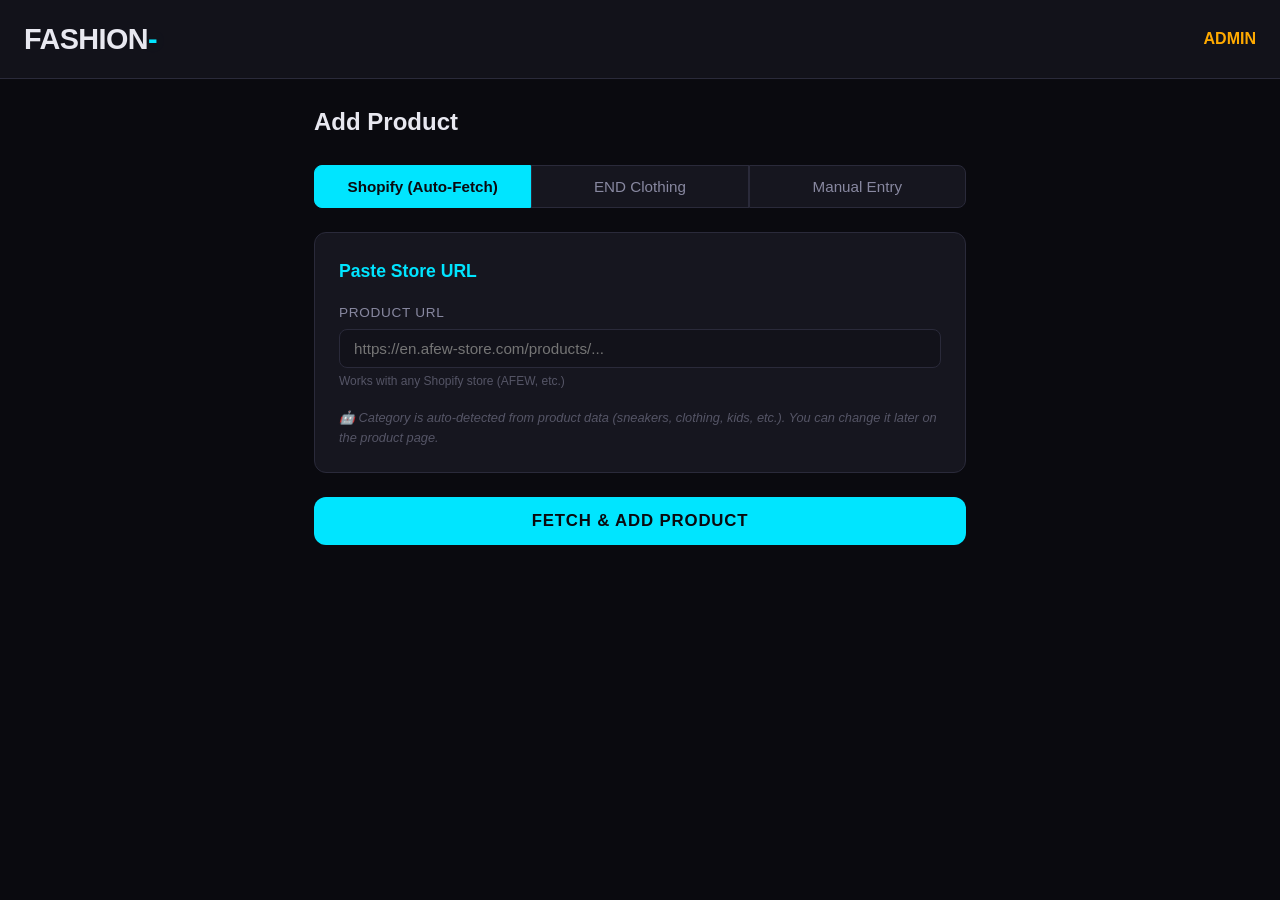
==== frontend/admin.html @ 20d70528 "refactor: replace browser_cookie3 with Scrapling StealthyFetcher for END scraper - Rewrites _end_wor" ====
<!DOCTYPE html>
<html lang="en">
<head>
    <meta charset="UTF-8">
    <meta name="viewport" content="width=device-width, initial-scale=1.0">
    <title>FASHION- | Admin</title>
    <link rel="stylesheet" href="css/style.css">
    <style>
        .admin-container { max-width: 700px; margin: 0 auto; }
        .form-section { background: var(--bg-card); border: 1px solid var(--border); border-radius: var(--radius); padding: 24px; margin-bottom: 24px; }
        .form-section h2 { font-size: 1.1rem; margin-bottom: 16px; color: var(--accent); }
        .form-group { margin-bottom: 16px; }
        .form-group label { display: block; font-size: 0.85rem; color: var(--text-secondary); margin-bottom: 6px; text-transform: uppercase; letter-spacing: 0.05em; }
        .form-input { width: 100%; background: var(--bg-secondary); border: 1px solid var(--border); color: var(--text-primary); padding: 10px 14px; border-radius: var(--radius-sm); font-size: 0.95rem; font-family: var(--font-main); box-sizing: border-box; }
        .form-input:focus { border-color: var(--accent); outline: none; }
        textarea.form-input { min-height: 100px; resize: vertical; }
        .form-hint { font-size: 0.75rem; color: var(--text-muted); margin-top: 4px; }
        .tab-row { display: flex; gap: 0; margin-bottom: 24px; }
        .tab-btn { flex: 1; padding: 12px; background: var(--bg-card); border: 1px solid var(--border); color: var(--text-secondary); font-family: var(--font-main); font-size: 0.95rem; cursor: pointer; transition: all 0.2s; }
        .tab-btn:first-child { border-radius: var(--radius-sm) 0 0 var(--radius-sm); }
        .tab-btn:last-child { border-radius: 0 var(--radius-sm) var(--radius-sm) 0; }
        .tab-btn.active { background: var(--accent); color: var(--bg-primary); font-weight: 700; border-color: var(--accent); }
        .submit-btn { width: 100%; padding: 14px; background: var(--accent); color: var(--bg-primary); border: none; border-radius: var(--radius); font-size: 1.05rem; font-weight: 700; font-family: var(--font-main); cursor: pointer; text-transform: uppercase; letter-spacing: 0.05em; transition: all 0.2s; }
        .submit-btn:hover { background: #33ebff; box-shadow: 0 0 24px var(--accent-glow); }
        .submit-btn:disabled { opacity: 0.5; cursor: not-allowed; }
        .result { margin-top: 16px; padding: 16px; border-radius: var(--radius-sm); font-family: var(--font-mono); font-size: 0.85rem; }
        .result-success { background: rgba(0,255,136,0.1); border: 1px solid var(--success); color: var(--success); }
        .result-error { background: var(--sale-glow); border: 1px solid var(--sale); color: var(--sale); }
        .hidden { display: none; }
        .auto-detect-note { font-size: 0.8rem; color: var(--text-muted); margin-top: 8px; font-style: italic; }
        .setup-box { background: rgba(0,255,136,0.05); border: 1px solid rgba(0,255,136,0.2); border-radius: var(--radius-sm); padding: 16px; margin-bottom: 16px; }
        .setup-box h3 { font-size: 0.95rem; color: var(--success); margin-bottom: 10px; }
        .setup-box code { background: var(--bg-secondary); padding: 2px 6px; border-radius: 4px; font-size: 0.85rem; color: var(--accent); }
        .setup-box ol { padding-left: 20px; margin: 0; }
        .setup-box li { font-size: 0.85rem; color: var(--text-secondary); margin-bottom: 6px; line-height: 1.5; }
        .loading-spinner { display: inline-block; width: 16px; height: 16px; border: 2px solid var(--bg-primary); border-top-color: transparent; border-radius: 50%; animation: spin 0.8s linear infinite; margin-right: 8px; vertical-align: middle; }
        @keyframes spin { to { transform: rotate(360deg); } }
    </style>
</head>
<body>
    <header class="header">
        <div class="header-inner">
            <a href="/" class="logo">FASHION<span class="logo-accent">-</span></a>
            <span style="color: var(--warning); font-weight: 600;">ADMIN</span>
        </div>
    </header>

    <main class="container admin-container">
        <h1 style="font-size: 1.5rem; margin-bottom: 24px;">Add Product</h1>

        <div class="tab-row">
            <button class="tab-btn active" data-tab="shopify">Shopify (Auto-Fetch)</button>
            <button class="tab-btn" data-tab="end">END Clothing</button>
            <button class="tab-btn" data-tab="manual">Manual Entry</button>
        </div>

        <!-- Shopify Tab -->
        <form id="shopify-form">
            <div class="form-section">
                <h2>Paste Store URL</h2>
                <div class="form-group">
                    <label>Product URL</label>
                    <input type="url" class="form-input" id="shopify-url" placeholder="https://en.afew-store.com/products/..." required>
                    <div class="form-hint">Works with any Shopify store (AFEW, etc.)</div>
                </div>
                <p class="auto-detect-note">🤖 Category is auto-detected from product data (sneakers, clothing, kids, etc.). You can change it later on the product page.</p>
            </div>
            <button type="submit" class="submit-btn">Fetch & Add Product</button>
        </form>

        <!-- END Clothing Tab -->
        <form id="end-form" class="hidden">
            <div class="setup-box">
                <h3>⚙️ One-Time Setup</h3>
                <ol>
                    <li>Install Scrapling: <code>pip install "scrapling[fetchers]"</code></li>
                    <li>Install stealth browser: <code>scrapling install</code></li>
                    <li>That's it — no cookies, no Chrome, just paste & fetch!</li>
                </ol>
            </div>
            <div class="form-section">
                <h2>Paste END Clothing URL</h2>
                <div class="form-group">
                    <label>Product URL</label>
                    <input type="url" class="form-input" id="end-url" placeholder="https://www.endclothing.com/eu/product/..." required>
                    <div class="form-hint">Paste any END Clothing product page URL</div>
                </div>
                <p class="auto-detect-note">🤖 Category is auto-detected. You can change it later on the product page.</p>
                <p class="auto-detect-note">🔒 Uses a stealth browser (Camoufox) to bypass Akamai — no manual steps needed.</p>
            </div>
            <button type="submit" class="submit-btn" id="end-submit-btn">Fetch & Add Product</button>
        </form>

        <!-- Manual Tab -->
        <form id="manual-form" class="hidden">
            <div class="form-section">
                <h2>Product Info</h2>
                <div class="form-group">
                    <label>Name *</label>
                    <input type="text" class="form-input" id="manual-name" placeholder="Nike Air Max 1 SC" required>
                </div>
                <div class="form-group">
                    <label>Brand *</label>
                    <input type="text" class="form-input" id="manual-brand" placeholder="Nike">
                </div>
                <div class="form-group">
                    <label>Category</label>
                    <select class="form-input" id="manual-category">
                        <option value="sneakers">👟 Sneakers</option>
                        <option value="clothing">👕 Clothing</option>
                        <option value="accessories">🎩 Accessories</option>
                        <option value="kids">🧡 Kids</option>
                        <option value="toddler">👶 Toddler</option>
                    </select>
                </div>
                <div class="form-group">
                    <label>Colorway</label>
                    <input type="text" class="form-input" id="manual-colorway" placeholder="Photon Dust / White">
                </div>
                <div class="form-group">
                    <label>SKU</label>
                    <input type="text" class="form-input" id="manual-sku" placeholder="FB9660-002">
                </div>
            </div>

            <div class="form-section">
                <h2>Pricing</h2>
                <div style="display:grid;grid-template-columns:1fr 1fr;gap:12px">
                    <div class="form-group">
                        <label>Original Price (€)</label>
                        <input type="number" step="0.01" class="form-input" id="manual-original-price" placeholder="149.99">
                    </div>
                    <div class="form-group">
                        <label>Sale Price (€) *</label>
                        <input type="number" step="0.01" class="form-input" id="manual-sale-price" placeholder="104.99" required>
                    </div>
                </div>
            </div>

            <div class="form-section">
                <h2>Links & Media</h2>
                <div class="form-group">
                    <label>Product URL *</label>
                    <input type="url" class="form-input" id="manual-url" placeholder="https://www.endclothing.com/eu/..." required>
                </div>
                <div class="form-group">
                    <label>Image URLs (one per line)</label>
                    <textarea class="form-input" id="manual-images" placeholder="https://...jpg&#10;https://...jpg"></textarea>
                </div>
            </div>

            <div class="form-section">
                <h2>Sizes & Details</h2>
                <div class="form-group">
                    <label>Available Sizes (comma-separated)</label>
                    <input type="text" class="form-input" id="manual-sizes" placeholder="EU 39, EU 40, EU 41, EU 42, EU 43, EU 44">
                </div>
                <div class="form-group">
                    <label>Description</label>
                    <textarea class="form-input" id="manual-description" placeholder="Product description..."></textarea>
                </div>
                <div class="form-group">
                    <label>Store</label>
                    <select class="form-input" id="manual-store">
                        <option value="2">END Clothing (€11.99 shipping)</option>
                        <option value="1">AFEW Store (€7.99 shipping)</option>
                    </select>
                </div>
            </div>
            <button type="submit" class="submit-btn">Add Product</button>
        </form>

        <div id="result" class="hidden"></div>
    </main>

    <script>
        const API_BASE = '';
        const resultDiv = document.getElementById('result');

        // Tab switching
        const allForms = ['shopify-form', 'end-form', 'manual-form'];
        document.querySelectorAll('.tab-btn').forEach(btn => {
            btn.addEventListener('click', () => {
                document.querySelectorAll('.tab-btn').forEach(b => b.classList.remove('active'));
                btn.classList.add('active');
                const tab = btn.dataset.tab;
                allForms.forEach(id => {
                    const form = document.getElementById(id);
                    form.classList.toggle('hidden', !id.startsWith(tab));
                });
                resultDiv.classList.add('hidden');
            });
        });

        // Shopify form
        document.getElementById('shopify-form').addEventListener('submit', async (e) => {
            e.preventDefault();
            const body = {
                product_url: document.getElementById('shopify-url').value,
            };
            await submitProduct('/api/products/shopify', body, e.target.querySelector('.submit-btn'));
        });

        // END Clothing form
        document.getElementById('end-form').addEventListener('submit', async (e) => {
            e.preventDefault();
            const body = {
                product_url: document.getElementById('end-url').value,
            };
            await submitProduct('/api/products/end', body, document.getElementById('end-submit-btn'));
        });

        // Manual form
        document.getElementById('manual-form').addEventListener('submit', async (e) => {
            e.preventDefault();
            const images = document.getElementById('manual-images').value
                .split('\n').map(s => s.trim()).filter(Boolean);
            const sizes = document.getElementById('manual-sizes').value
                .split(',').map(s => s.trim()).filter(Boolean);

            const body = {
                name: document.getElementById('manual-name').value,
                brand: document.getElementById('manual-brand').value,
                category: document.getElementById('manual-category').value,
                colorway: document.getElementById('manual-colorway').value || null,
                sku: document.getElementById('manual-sku').value || null,
                original_price: parseFloat(document.getElementById('manual-original-price').value) || null,
                sale_price: parseFloat(document.getElementById('manual-sale-price').value),
                product_url: document.getElementById('manual-url').value,
                images: images,
                sizes: sizes,
                description: document.getElementById('manual-description').value || '',
                store_id: parseInt(document.getElementById('manual-store').value),
            };
            await submitProduct('/api/products/manual', body, e.target.querySelector('.submit-btn'));
        });

        async function submitProduct(endpoint, body, submitBtn) {
            resultDiv.classList.add('hidden');

            // Show loading state
            const originalText = submitBtn.textContent;
            submitBtn.disabled = true;
            submitBtn.innerHTML = '<span class="loading-spinner"></span>Fetching... (stealth browser loading, may take 15-30s)';

            try {
                const res = await fetch(`${API_BASE}${endpoint}`, {
                    method: 'POST',
                    headers: { 'Content-Type': 'application/json' },
                    body: JSON.stringify(body),
                });
                const data = await res.json();
                if (res.ok) {
                    const catEmoji = { sneakers: '\uD83D\uDC5F', clothing: '\uD83D\uDC55', accessories: '\uD83C\uDFA9', kids: '\uD83E\uDDE1', toddler: '\uD83D\uDC76' };
                    const cat = data.category || 'unknown';
                    const emoji = catEmoji[cat] || '\u2753';
                    resultDiv.className = 'result result-success';
                    resultDiv.innerHTML = `\u2705 Product added! <strong>${data.name || data.slug}</strong> (ID: ${data.id})<br>Category: ${emoji} ${cat}`;
                } else {
                    resultDiv.className = 'result result-error';
                    resultDiv.textContent = `\u274C Error: ${data.detail || JSON.stringify(data)}`;
                }
            } catch (e) {
                resultDiv.className = 'result result-error';
                resultDiv.textContent = `\u274C Network error: ${e.message}`;
            }
            resultDiv.classList.remove('hidden');

            // Restore button
            submitBtn.disabled = false;
            submitBtn.textContent = originalText;
        }
    </script>
</body>
</html>
---- frontend/css/style.css ----
/* ===== FASHION- Dark Futuristic Theme ===== */

:root {
    --bg-primary: #0a0a0f;
    --bg-secondary: #12121a;
    --bg-card: #16161f;
    --bg-card-hover: #1c1c28;
    --border: #2a2a3a;
    --text-primary: #e8e8f0;
    --text-secondary: #8888a0;
    --text-muted: #555566;
    --accent: #00e5ff;
    --accent-glow: rgba(0, 229, 255, 0.15);
    --sale: #ff3366;
    --sale-glow: rgba(255, 51, 102, 0.15);
    --success: #00ff88;
    --warning: #ffaa00;
    --font-main: 'Inter', -apple-system, BlinkMacSystemFont, 'Segoe UI', sans-serif;
    --font-mono: 'JetBrains Mono', 'Fira Code', monospace;
    --radius: 12px;
    --radius-sm: 8px;
}

* { margin: 0; padding: 0; box-sizing: border-box; }

body {
    background: var(--bg-primary);
    color: var(--text-primary);
    font-family: var(--font-main);
    line-height: 1.6;
    min-height: 100vh;
}

/* ===== Header ===== */

.header {
    border-bottom: 1px solid var(--border);
    background: var(--bg-secondary);
    position: sticky;
    top: 0;
    z-index: 100;
    backdrop-filter: blur(12px);
}

.header-inner {
    max-width: 1400px;
    margin: 0 auto;
    padding: 16px 24px;
    display: flex;
    align-items: center;
    justify-content: space-between;
}

.logo {
    font-size: 1.8rem;
    font-weight: 800;
    text-decoration: none;
    color: var(--text-primary);
    letter-spacing: -0.02em;
}

.logo-accent {
    color: var(--accent);
    text-shadow: 0 0 20px var(--accent-glow);
}

.tagline {
    color: var(--text-secondary);
    font-size: 0.85rem;
    letter-spacing: 0.05em;
}

.back-link {
    color: var(--text-secondary);
    text-decoration: none;
    font-size: 0.9rem;
    transition: color 0.2s;
}

.back-link:hover { color: var(--accent); }

/* ===== Container ===== */

.container {
    max-width: 1400px;
    margin: 0 auto;
    padding: 24px;
}

/* ===== Filters ===== */

.filters {
    margin-bottom: 32px;
}

.filter-row {
    display: flex;
    gap: 12px;
    flex-wrap: wrap;
}

.filter-select {
    background: var(--bg-card);
    border: 1px solid var(--border);
    color: var(--text-primary);
    padding: 10px 16px;
    border-radius: var(--radius-sm);
    font-size: 0.9rem;
    font-family: var(--font-main);
    cursor: pointer;
    min-width: 160px;
    transition: border-color 0.2s;
    appearance: auto;
}

.filter-select:hover,
.filter-select:focus {
    border-color: var(--accent);
    outline: none;
}

/* ===== Product Grid ===== */

.product-grid {
    display: grid;
    grid-template-columns: repeat(auto-fill, minmax(280px, 1fr));
    gap: 20px;
}

.product-card {
    background: var(--bg-card);
    border: 1px solid var(--border);
    border-radius: var(--radius);
    overflow: hidden;
    cursor: pointer;
    transition: all 0.25s ease;
    position: relative;
}

.product-card:hover {
    transform: translateY(-4px);
    border-color: var(--accent);
    box-shadow: 0 8px 32px rgba(0, 229, 255, 0.08);
    background: var(--bg-card-hover);
}

.product-card.sold-out {
    opacity: 0.5;
    pointer-events: none;
}

.card-image-wrap {
    position: relative;
    aspect-ratio: 1;
    background: var(--bg-secondary);
    overflow: hidden;
}

.card-image-wrap img {
    width: 100%;
    height: 100%;
    object-fit: contain;
    transition: transform 0.3s;
    image-rendering: -webkit-optimize-contrast;
}

.product-card:hover .card-image-wrap img {
    transform: scale(1.05);
}

.card-badges {
    position: absolute;
    top: 12px;
    left: 12px;
    display: flex;
    flex-direction: column;
    gap: 6px;
}

.badge {
    padding: 4px 10px;
    border-radius: 6px;
    font-size: 0.75rem;
    font-weight: 700;
    letter-spacing: 0.03em;
    text-transform: uppercase;
}

.badge-discount {
    background: var(--sale);
    color: white;
    text-shadow: 0 0 8px var(--sale-glow);
}

.badge-featured {
    background: var(--accent);
    color: var(--bg-primary);
}

.badge-low-stock {
    background: var(--warning);
    color: var(--bg-primary);
}

.badge-sold-out {
    background: var(--text-muted);
    color: var(--bg-primary);
}

.card-info {
    padding: 16px;
}

.card-brand {
    color: var(--accent);
    font-size: 0.75rem;
    font-weight: 600;
    text-transform: uppercase;
    letter-spacing: 0.08em;
    margin-bottom: 4px;
}

.card-name {
    font-size: 1rem;
    font-weight: 600;
    margin-bottom: 4px;
    line-height: 1.3;
    white-space: nowrap;
    overflow: hidden;
    text-overflow: ellipsis;
}

.card-colorway {
    color: var(--text-secondary);
    font-size: 0.8rem;
    margin-bottom: 12px;
}

/* ===== Size Pills on Cards ===== */

.card-sizes {
    display: flex;
    flex-wrap: wrap;
    gap: 4px;
    margin-bottom: 10px;
}

.size-pill {
    background: var(--bg-secondary);
    border: 1px solid var(--border);
    padding: 2px 7px;
    border-radius: 4px;
    font-size: 0.68rem;
    font-family: var(--font-mono);
    color: var(--text-secondary);
    line-height: 1.4;
}

.size-pill-more {
    background: var(--accent-glow);
    border-color: var(--accent);
    color: var(--accent);
    font-weight: 600;
}

/* ===== Card Prices & Store ===== */

.card-prices {
    display: flex;
    align-items: baseline;
    gap: 10px;
    margin-bottom: 8px;
}

.price-sale {
    font-size: 1.25rem;
    font-weight: 800;
    color: var(--text-primary);
}

.price-original {
    font-size: 0.9rem;
    color: var(--text-muted);
    text-decoration: line-through;
}

.card-store {
    display: flex;
    justify-content: space-between;
    align-items: center;
    padding-top: 10px;
    border-top: 1px solid var(--border);
    font-size: 0.8rem;
    color: var(--text-secondary);
}

.store-shipping {
    color: var(--text-muted);
    font-family: var(--font-mono);
    font-size: 0.75rem;
}

/* ===== Product Detail ===== */

.product-detail {
    display: grid;
    grid-template-columns: 1fr 1fr;
    gap: 48px;
    padding: 24px 0;
}

.detail-gallery {
    display: flex;
    flex-direction: column;
    gap: 12px;
}

.gallery-main {
    aspect-ratio: 1;
    background: var(--bg-secondary);
    border-radius: var(--radius);
    overflow: hidden;
    border: 1px solid var(--border);
}

.gallery-main img {
    width: 100%;
    height: 100%;
    object-fit: contain;
    image-rendering: -webkit-optimize-contrast;
}

.gallery-thumbs {
    display: flex;
    gap: 8px;
}

.gallery-thumb {
    width: 80px;
    height: 80px;
    border-radius: var(--radius-sm);
    overflow: hidden;
    border: 2px solid var(--border);
    cursor: pointer;
    transition: border-color 0.2s;
}

.gallery-thumb:hover,
.gallery-thumb.active {
    border-color: var(--accent);
}

.gallery-thumb img {
    width: 100%;
    height: 100%;
    object-fit: cover;
}

.detail-info {
    display: flex;
    flex-direction: column;
    gap: 20px;
}

.detail-brand {
    color: var(--accent);
    font-size: 0.85rem;
    font-weight: 600;
    text-transform: uppercase;
    letter-spacing: 0.1em;
}

.detail-name {
    font-size: 2rem;
    font-weight: 800;
    line-height: 1.2;
    letter-spacing: -0.02em;
}

.detail-colorway {
    color: var(--text-secondary);
    font-size: 0.95rem;
}

.detail-price-block {
    background: var(--bg-card);
    border: 1px solid var(--border);
    border-radius: var(--radius);
    padding: 20px;
}

.detail-prices {
    display: flex;
    align-items: baseline;
    gap: 16px;
    margin-bottom: 8px;
}

.detail-price-sale {
    font-size: 2rem;
    font-weight: 800;
}

.detail-price-original {
    font-size: 1.1rem;
    color: var(--text-muted);
    text-decoration: line-through;
}

.detail-discount-badge {
    display: inline-block;
    background: var(--sale);
    color: white;
    padding: 4px 12px;
    border-radius: 6px;
    font-size: 0.85rem;
    font-weight: 700;
    margin-left: 12px;
}

.detail-savings {
    color: var(--success);
    font-size: 0.9rem;
    font-weight: 600;
}

.detail-shipping {
    color: var(--text-secondary);
    font-size: 0.85rem;
    margin-top: 8px;
    padding-top: 12px;
    border-top: 1px solid var(--border);
}

.detail-total {
    font-family: var(--font-mono);
    color: var(--text-primary);
    font-weight: 600;
}

/* Size Selector */

.size-selector h3 {
    font-size: 0.9rem;
    color: var(--text-secondary);
    margin-bottom: 12px;
    text-transform: uppercase;
    letter-spacing: 0.05em;
}

.size-grid {
    display: flex;
    flex-wrap: wrap;
    gap: 8px;
}

.size-btn {
    background: var(--bg-card);
    border: 1px solid var(--border);
    color: var(--text-primary);
    padding: 10px 16px;
    border-radius: var(--radius-sm);
    font-size: 0.9rem;
    font-family: var(--font-mono);
    cursor: pointer;
    transition: all 0.2s;
    min-width: 56px;
    text-align: center;
}

.size-btn:hover {
    border-color: var(--accent);
    background: var(--accent-glow);
}

.size-btn.selected {
    border-color: var(--accent);
    background: var(--accent-glow);
    color: var(--accent);
    font-weight: 600;
}

.size-btn.out-of-stock {
    opacity: 0.3;
    cursor: not-allowed;
    text-decoration: line-through;
}

/* Buy Button */

.buy-btn {
    display: block;
    width: 100%;
    padding: 16px;
    background: var(--accent);
    color: var(--bg-primary);
    border: none;
    border-radius: var(--radius);
    font-size: 1.1rem;
    font-weight: 800;
    font-family: var(--font-main);
    cursor: pointer;
    text-transform: uppercase;
    letter-spacing: 0.05em;
    transition: all 0.2s;
    text-decoration: none;
    text-align: center;
}

.buy-btn:hover {
    background: #33ebff;
    box-shadow: 0 0 24px var(--accent-glow);
    transform: translateY(-2px);
}

.buy-btn-subtext {
    text-align: center;
    color: var(--text-muted);
    font-size: 0.8rem;
    margin-top: 8px;
}

/* Description */

.detail-description {
    color: var(--text-secondary);
    font-size: 0.95rem;
    line-height: 1.7;
    padding-top: 20px;
    border-top: 1px solid var(--border);
}

.detail-description h3 {
    color: var(--text-primary);
    font-size: 0.9rem;
    text-transform: uppercase;
    letter-spacing: 0.05em;
    margin-bottom: 12px;
}

/* ===== Loading State ===== */

.loading {
    text-align: center;
    padding: 80px 20px;
    color: var(--text-muted);
    font-size: 1rem;
}

.empty-state {
    text-align: center;
    padding: 80px 20px;
    color: var(--text-muted);
}

.empty-state h2 {
    font-size: 1.5rem;
    color: var(--text-secondary);
    margin-bottom: 8px;
}

/* ===== Footer ===== */

.footer {
    border-top: 1px solid var(--border);
    padding: 24px;
    text-align: center;
    color: var(--text-muted);
    font-size: 0.8rem;
    margin-top: 60px;
}

/* ===== Responsive ===== */

@media (max-width: 768px) {
    .product-grid {
        grid-template-columns: repeat(auto-fill, minmax(160px, 1fr));
        gap: 12px;
    }

    .product-detail {
        grid-template-columns: 1fr;
        gap: 24px;
    }

    .filter-row {
        flex-direction: column;
    }

    .filter-select { width: 100%; }

    .detail-name { font-size: 1.4rem; }
    .detail-price-sale { font-size: 1.5rem; }

    .header-inner {
        flex-direction: column;
        gap: 4px;
        text-align: center;
    }

    .size-pill {
        font-size: 0.6rem;
        padding: 1px 5px;
    }
}
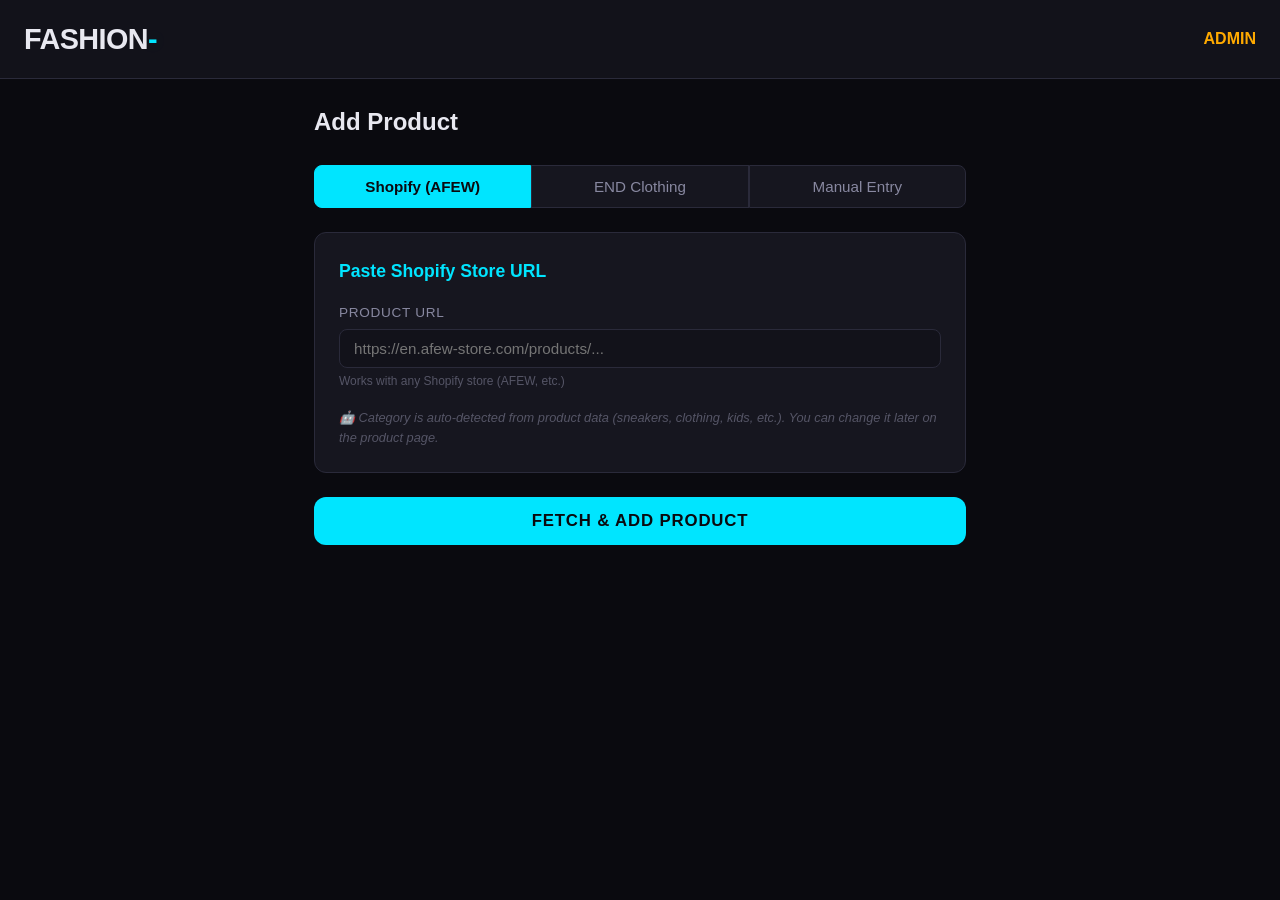
==== commit 927e116e: "feat: wire up END Clothing scraper to API + admin UI Add /api/products/end endpoint that uses the ex" ====
--- a/frontend/admin.html
+++ b/frontend/admin.html
@@ -22,19 +22,12 @@
         .tab-btn.active { background: var(--accent); color: var(--bg-primary); font-weight: 700; border-color: var(--accent); }
         .submit-btn { width: 100%; padding: 14px; background: var(--accent); color: var(--bg-primary); border: none; border-radius: var(--radius); font-size: 1.05rem; font-weight: 700; font-family: var(--font-main); cursor: pointer; text-transform: uppercase; letter-spacing: 0.05em; transition: all 0.2s; }
         .submit-btn:hover { background: #33ebff; box-shadow: 0 0 24px var(--accent-glow); }
-        .submit-btn:disabled { opacity: 0.5; cursor: not-allowed; }
         .result { margin-top: 16px; padding: 16px; border-radius: var(--radius-sm); font-family: var(--font-mono); font-size: 0.85rem; }
         .result-success { background: rgba(0,255,136,0.1); border: 1px solid var(--success); color: var(--success); }
         .result-error { background: var(--sale-glow); border: 1px solid var(--sale); color: var(--sale); }
         .hidden { display: none; }
         .auto-detect-note { font-size: 0.8rem; color: var(--text-muted); margin-top: 8px; font-style: italic; }
-        .setup-box { background: rgba(0,255,136,0.05); border: 1px solid rgba(0,255,136,0.2); border-radius: var(--radius-sm); padding: 16px; margin-bottom: 16px; }
-        .setup-box h3 { font-size: 0.95rem; color: var(--success); margin-bottom: 10px; }
-        .setup-box code { background: var(--bg-secondary); padding: 2px 6px; border-radius: 4px; font-size: 0.85rem; color: var(--accent); }
-        .setup-box ol { padding-left: 20px; margin: 0; }
-        .setup-box li { font-size: 0.85rem; color: var(--text-secondary); margin-bottom: 6px; line-height: 1.5; }
-        .loading-spinner { display: inline-block; width: 16px; height: 16px; border: 2px solid var(--bg-primary); border-top-color: transparent; border-radius: 50%; animation: spin 0.8s linear infinite; margin-right: 8px; vertical-align: middle; }
-        @keyframes spin { to { transform: rotate(360deg); } }
+        .cookie-warning { font-size: 0.8rem; color: var(--warning); margin-top: 8px; padding: 8px 12px; background: rgba(255,200,0,0.08); border: 1px solid rgba(255,200,0,0.2); border-radius: var(--radius-sm); }
     </style>
 </head>
 <body>
@@ -49,7 +42,7 @@
         <h1 style="font-size: 1.5rem; margin-bottom: 24px;">Add Product</h1>
 
         <div class="tab-row">
-            <button class="tab-btn active" data-tab="shopify">Shopify (Auto-Fetch)</button>
+            <button class="tab-btn active" data-tab="shopify">Shopify (AFEW)</button>
             <button class="tab-btn" data-tab="end">END Clothing</button>
             <button class="tab-btn" data-tab="manual">Manual Entry</button>
         </div>
@@ -57,7 +50,7 @@
         <!-- Shopify Tab -->
         <form id="shopify-form">
             <div class="form-section">
-                <h2>Paste Store URL</h2>
+                <h2>Paste Shopify Store URL</h2>
                 <div class="form-group">
                     <label>Product URL</label>
                     <input type="url" class="form-input" id="shopify-url" placeholder="https://en.afew-store.com/products/..." required>
@@ -70,25 +63,17 @@
 
         <!-- END Clothing Tab -->
         <form id="end-form" class="hidden">
-            <div class="setup-box">
-                <h3>⚙️ One-Time Setup</h3>
-                <ol>
-                    <li>Install Scrapling: <code>pip install "scrapling[fetchers]"</code></li>
-                    <li>Install stealth browser: <code>scrapling install</code></li>
-                    <li>That's it — no cookies, no Chrome, just paste & fetch!</li>
-                </ol>
-            </div>
             <div class="form-section">
                 <h2>Paste END Clothing URL</h2>
                 <div class="form-group">
                     <label>Product URL</label>
-                    <input type="url" class="form-input" id="end-url" placeholder="https://www.endclothing.com/eu/product/..." required>
+                    <input type="url" class="form-input" id="end-url" placeholder="https://www.endclothing.com/gb/product/..." required>
                     <div class="form-hint">Paste any END Clothing product page URL</div>
                 </div>
-                <p class="auto-detect-note">🤖 Category is auto-detected. You can change it later on the product page.</p>
-                <p class="auto-detect-note">🔒 Uses a stealth browser (Camoufox) to bypass Akamai — no manual steps needed.</p>
-            </div>
-            <button type="submit" class="submit-btn" id="end-submit-btn">Fetch & Add Product</button>
+                <p class="auto-detect-note">🤖 Category, brand, sizes, and prices are auto-scraped from the product page.</p>
+                <div class="cookie-warning">⚠️ Make sure you've visited endclothing.com in Chrome recently — the scraper uses your browser cookies to bypass Akamai protection.</div>
+            </div>
+            <button type="submit" class="submit-btn">Fetch & Add Product</button>
         </form>
 
         <!-- Manual Tab -->
@@ -162,7 +147,7 @@
                 <div class="form-group">
                     <label>Store</label>
                     <select class="form-input" id="manual-store">
-                        <option value="2">END Clothing (€11.99 shipping)</option>
+                        <option value="2">END Clothing (€9.99 shipping)</option>
                         <option value="1">AFEW Store (€7.99 shipping)</option>
                     </select>
                 </div>
@@ -178,16 +163,14 @@
         const resultDiv = document.getElementById('result');
 
         // Tab switching
-        const allForms = ['shopify-form', 'end-form', 'manual-form'];
         document.querySelectorAll('.tab-btn').forEach(btn => {
             btn.addEventListener('click', () => {
                 document.querySelectorAll('.tab-btn').forEach(b => b.classList.remove('active'));
                 btn.classList.add('active');
                 const tab = btn.dataset.tab;
-                allForms.forEach(id => {
-                    const form = document.getElementById(id);
-                    form.classList.toggle('hidden', !id.startsWith(tab));
-                });
+                document.getElementById('shopify-form').classList.toggle('hidden', tab !== 'shopify');
+                document.getElementById('end-form').classList.toggle('hidden', tab !== 'end');
+                document.getElementById('manual-form').classList.toggle('hidden', tab !== 'manual');
                 resultDiv.classList.add('hidden');
             });
         });
@@ -198,7 +181,7 @@
             const body = {
                 product_url: document.getElementById('shopify-url').value,
             };
-            await submitProduct('/api/products/shopify', body, e.target.querySelector('.submit-btn'));
+            await submitProduct('/api/products/shopify', body);
         });
 
         // END Clothing form
@@ -207,7 +190,7 @@
             const body = {
                 product_url: document.getElementById('end-url').value,
             };
-            await submitProduct('/api/products/end', body, document.getElementById('end-submit-btn'));
+            await submitProduct('/api/products/end', body);
         });
 
         // Manual form
@@ -232,17 +215,11 @@
                 description: document.getElementById('manual-description').value || '',
                 store_id: parseInt(document.getElementById('manual-store').value),
             };
-            await submitProduct('/api/products/manual', body, e.target.querySelector('.submit-btn'));
-        });
-
-        async function submitProduct(endpoint, body, submitBtn) {
+            await submitProduct('/api/products/manual', body);
+        });
+
+        async function submitProduct(endpoint, body) {
             resultDiv.classList.add('hidden');
-
-            // Show loading state
-            const originalText = submitBtn.textContent;
-            submitBtn.disabled = true;
-            submitBtn.innerHTML = '<span class="loading-spinner"></span>Fetching... (stealth browser loading, may take 15-30s)';
-
             try {
                 const res = await fetch(`${API_BASE}${endpoint}`, {
                     method: 'POST',
@@ -251,24 +228,20 @@
                 });
                 const data = await res.json();
                 if (res.ok) {
-                    const catEmoji = { sneakers: '\uD83D\uDC5F', clothing: '\uD83D\uDC55', accessories: '\uD83C\uDFA9', kids: '\uD83E\uDDE1', toddler: '\uD83D\uDC76' };
+                    const catEmoji = { sneakers: '\ud83d\udc5f', clothing: '\ud83d\udc55', accessories: '\ud83c\udfa9', kids: '\ud83e\udde1', toddler: '\ud83d\udc76' };
                     const cat = data.category || 'unknown';
                     const emoji = catEmoji[cat] || '\u2753';
                     resultDiv.className = 'result result-success';
-                    resultDiv.innerHTML = `\u2705 Product added! <strong>${data.name || data.slug}</strong> (ID: ${data.id})<br>Category: ${emoji} ${cat}`;
+                    resultDiv.innerHTML = `\u2705 Product added! <strong>${data.slug}</strong> (ID: ${data.id})<br>Category: ${emoji} ${cat}`;
                 } else {
                     resultDiv.className = 'result result-error';
-                    resultDiv.textContent = `\u274C Error: ${data.detail || JSON.stringify(data)}`;
+                    resultDiv.textContent = `\u274c Error: ${data.detail || JSON.stringify(data)}`;
                 }
             } catch (e) {
                 resultDiv.className = 'result result-error';
-                resultDiv.textContent = `\u274C Network error: ${e.message}`;
+                resultDiv.textContent = `\u274c Network error: ${e.message}`;
             }
             resultDiv.classList.remove('hidden');
-
-            // Restore button
-            submitBtn.disabled = false;
-            submitBtn.textContent = originalText;
         }
     </script>
 </body>
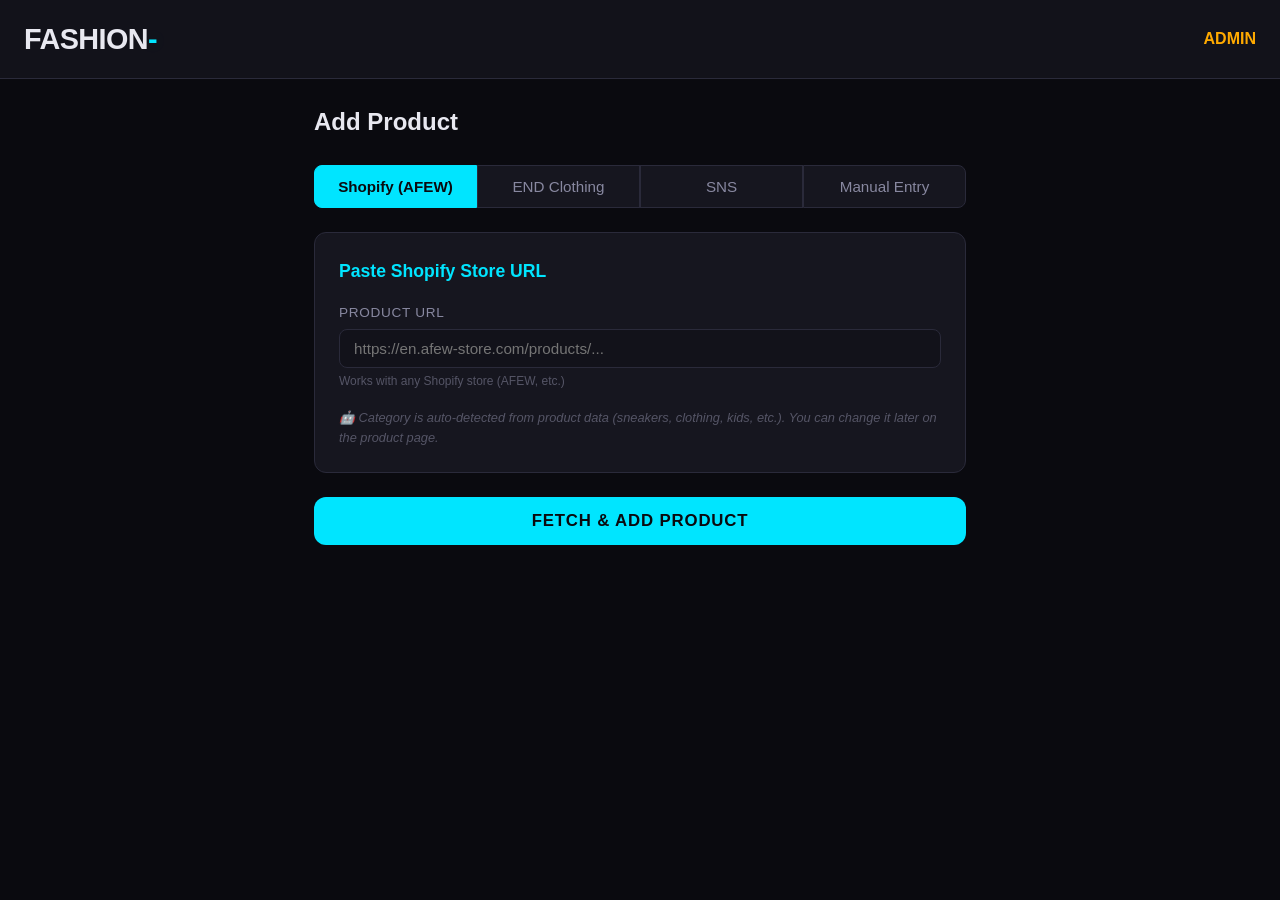
==== commit 5dda222f: "feat(admin): add SNS tab and store option to admin page - Add SNS (Sneakersnstuff) tab alongside Sho" ====
--- a/frontend/admin.html
+++ b/frontend/admin.html
@@ -27,7 +27,6 @@
         .result-error { background: var(--sale-glow); border: 1px solid var(--sale); color: var(--sale); }
         .hidden { display: none; }
         .auto-detect-note { font-size: 0.8rem; color: var(--text-muted); margin-top: 8px; font-style: italic; }
-        .cookie-warning { font-size: 0.8rem; color: var(--warning); margin-top: 8px; padding: 8px 12px; background: rgba(255,200,0,0.08); border: 1px solid rgba(255,200,0,0.2); border-radius: var(--radius-sm); }
     </style>
 </head>
 <body>
@@ -44,6 +43,7 @@
         <div class="tab-row">
             <button class="tab-btn active" data-tab="shopify">Shopify (AFEW)</button>
             <button class="tab-btn" data-tab="end">END Clothing</button>
+            <button class="tab-btn" data-tab="sns">SNS</button>
             <button class="tab-btn" data-tab="manual">Manual Entry</button>
         </div>
 
@@ -67,11 +67,24 @@
                 <h2>Paste END Clothing URL</h2>
                 <div class="form-group">
                     <label>Product URL</label>
-                    <input type="url" class="form-input" id="end-url" placeholder="https://www.endclothing.com/gb/product/..." required>
-                    <div class="form-hint">Paste any END Clothing product page URL</div>
-                </div>
-                <p class="auto-detect-note">🤖 Category, brand, sizes, and prices are auto-scraped from the product page.</p>
-                <div class="cookie-warning">⚠️ Make sure you've visited endclothing.com in Chrome recently — the scraper uses your browser cookies to bypass Akamai protection.</div>
+                    <input type="url" class="form-input" id="end-url" placeholder="https://www.endclothing.com/eu/product-name-SKU.html" required>
+                    <div class="form-hint">Paste any END Clothing product page URL (EU, GB, or US)</div>
+                </div>
+                <p class="auto-detect-note">🤖 Brand, sizes with stock levels, images, prices, and category are all fetched automatically. No browser or cookies needed.</p>
+            </div>
+            <button type="submit" class="submit-btn">Fetch & Add Product</button>
+        </form>
+
+        <!-- SNS Tab -->
+        <form id="sns-form" class="hidden">
+            <div class="form-section">
+                <h2>Paste SNS (Sneakersnstuff) URL</h2>
+                <div class="form-group">
+                    <label>Product URL</label>
+                    <input type="url" class="form-input" id="sns-url" placeholder="https://www.sneakersnstuff.com/en-eu/products/..." required>
+                    <div class="form-hint">Paste any Sneakersnstuff product page URL (uses /en-eu/ locale)</div>
+                </div>
+                <p class="auto-detect-note">🤖 SNS runs on Shopify. Brand, sizes (converted from US → EU), images, prices, and EAN/GTIN are fetched automatically.</p>
             </div>
             <button type="submit" class="submit-btn">Fetch & Add Product</button>
         </form>
@@ -147,8 +160,9 @@
                 <div class="form-group">
                     <label>Store</label>
                     <select class="form-input" id="manual-store">
-                        <option value="2">END Clothing (€9.99 shipping)</option>
+                        <option value="2">END Clothing (€11.99 shipping)</option>
                         <option value="1">AFEW Store (€7.99 shipping)</option>
+                        <option value="3">SNS - Sneakersnstuff (shipping TBD)</option>
                     </select>
                 </div>
             </div>
@@ -170,6 +184,7 @@
                 const tab = btn.dataset.tab;
                 document.getElementById('shopify-form').classList.toggle('hidden', tab !== 'shopify');
                 document.getElementById('end-form').classList.toggle('hidden', tab !== 'end');
+                document.getElementById('sns-form').classList.toggle('hidden', tab !== 'sns');
                 document.getElementById('manual-form').classList.toggle('hidden', tab !== 'manual');
                 resultDiv.classList.add('hidden');
             });
@@ -191,6 +206,15 @@
                 product_url: document.getElementById('end-url').value,
             };
             await submitProduct('/api/products/end', body);
+        });
+
+        // SNS form
+        document.getElementById('sns-form').addEventListener('submit', async (e) => {
+            e.preventDefault();
+            const body = {
+                product_url: document.getElementById('sns-url').value,
+            };
+            await submitProduct('/api/products/sns', body);
         });
 
         // Manual form
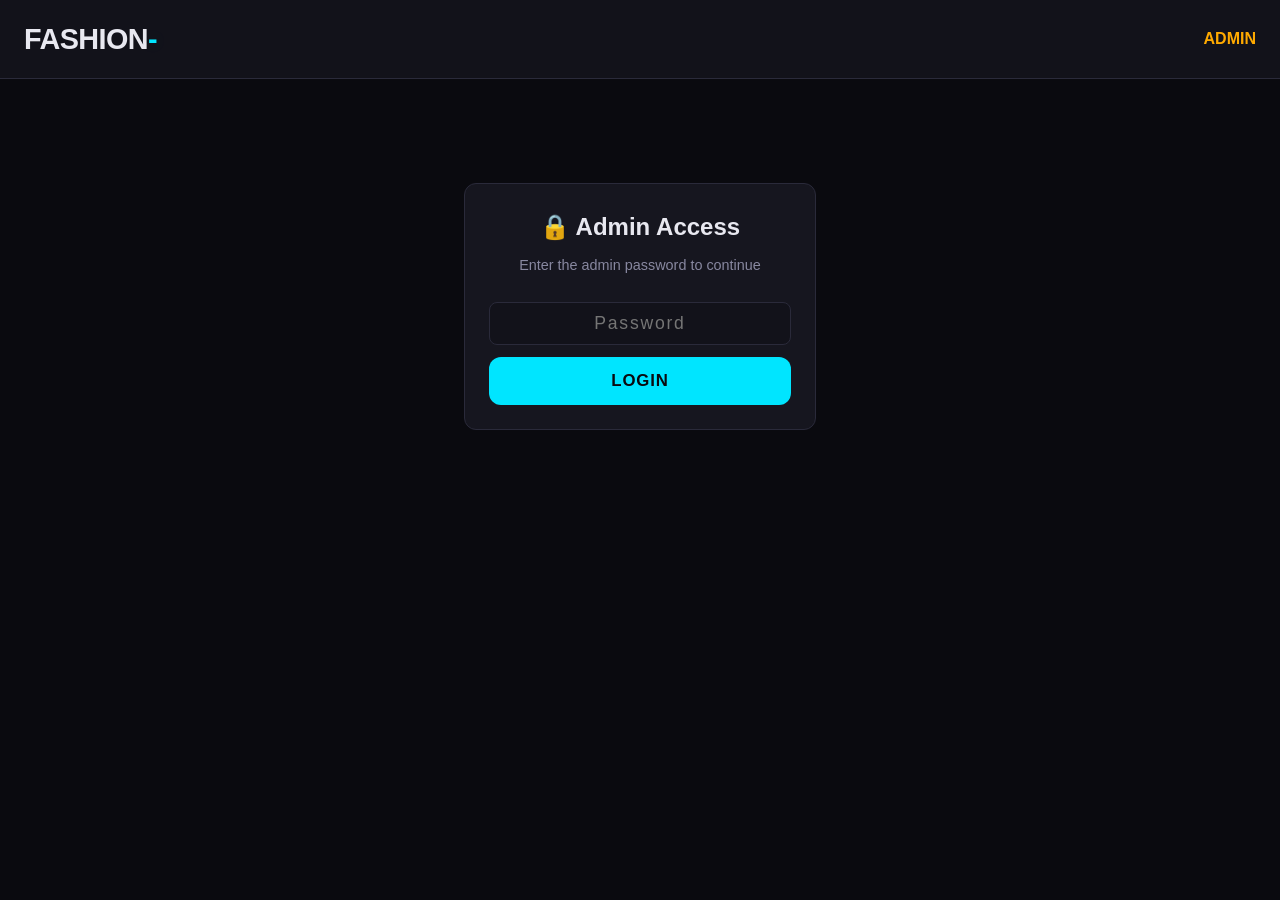
==== commit 48049a97: "feat(auth): add simple password protection for admin - New /api/auth/login and /api/auth/check endpo" ====
--- a/frontend/admin.html
+++ b/frontend/admin.html
@@ -27,17 +27,44 @@
         .result-error { background: var(--sale-glow); border: 1px solid var(--sale); color: var(--sale); }
         .hidden { display: none; }
         .auto-detect-note { font-size: 0.8rem; color: var(--text-muted); margin-top: 8px; font-style: italic; }
+
+        /* Login gate */
+        .login-gate { max-width: 400px; margin: 80px auto; text-align: center; }
+        .login-gate h1 { font-size: 1.5rem; margin-bottom: 8px; }
+        .login-gate p { color: var(--text-secondary); margin-bottom: 24px; font-size: 0.9rem; }
+        .login-gate .form-input { text-align: center; font-size: 1.1rem; letter-spacing: 0.1em; }
+        .login-gate .submit-btn { margin-top: 12px; }
+        .login-error { color: var(--sale); font-size: 0.85rem; margin-top: 8px; display: none; }
+        .logout-btn { background: none; border: 1px solid var(--border); color: var(--text-secondary); padding: 6px 14px; border-radius: var(--radius-sm); cursor: pointer; font-family: var(--font-main); font-size: 0.8rem; transition: all 0.2s; }
+        .logout-btn:hover { border-color: var(--sale); color: var(--sale); }
     </style>
 </head>
 <body>
     <header class="header">
         <div class="header-inner">
             <a href="/" class="logo">FASHION<span class="logo-accent">-</span></a>
-            <span style="color: var(--warning); font-weight: 600;">ADMIN</span>
+            <div style="display:flex;align-items:center;gap:12px;">
+                <span style="color: var(--warning); font-weight: 600;">ADMIN</span>
+                <button class="logout-btn hidden" id="logout-btn" onclick="doLogout()">Logout</button>
+            </div>
         </div>
     </header>
 
-    <main class="container admin-container">
+    <!-- Login Gate -->
+    <div id="login-gate" class="container login-gate">
+        <div class="form-section">
+            <h1>🔒 Admin Access</h1>
+            <p>Enter the admin password to continue</p>
+            <form id="login-form">
+                <input type="password" class="form-input" id="login-password" placeholder="Password" autocomplete="current-password" required>
+                <button type="submit" class="submit-btn">Login</button>
+            </form>
+            <div class="login-error" id="login-error">❌ Incorrect password</div>
+        </div>
+    </div>
+
+    <!-- Admin Content (hidden until authenticated) -->
+    <main class="container admin-container hidden" id="admin-content">
         <h1 style="font-size: 1.5rem; margin-bottom: 24px;">Add Product</h1>
 
         <div class="tab-row">
@@ -175,6 +202,65 @@
     <script>
         const API_BASE = '';
         const resultDiv = document.getElementById('result');
+        const loginGate = document.getElementById('login-gate');
+        const adminContent = document.getElementById('admin-content');
+        const logoutBtn = document.getElementById('logout-btn');
+        const loginError = document.getElementById('login-error');
+
+        // Check auth on page load
+        async function checkAuth() {
+            try {
+                const res = await fetch(`${API_BASE}/api/auth/check`, { credentials: 'same-origin' });
+                const data = await res.json();
+                if (data.authenticated) {
+                    showAdmin();
+                }
+            } catch (e) {
+                console.warn('Auth check failed', e);
+            }
+        }
+
+        function showAdmin() {
+            loginGate.classList.add('hidden');
+            adminContent.classList.remove('hidden');
+            logoutBtn.classList.remove('hidden');
+        }
+
+        // Login form
+        document.getElementById('login-form').addEventListener('submit', async (e) => {
+            e.preventDefault();
+            loginError.style.display = 'none';
+            const password = document.getElementById('login-password').value;
+
+            try {
+                const res = await fetch(`${API_BASE}/api/auth/login`, {
+                    method: 'POST',
+                    headers: { 'Content-Type': 'application/json' },
+                    body: JSON.stringify({ password }),
+                    credentials: 'same-origin',
+                });
+
+                if (res.ok) {
+                    showAdmin();
+                } else {
+                    loginError.style.display = 'block';
+                    document.getElementById('login-password').value = '';
+                    document.getElementById('login-password').focus();
+                }
+            } catch (e) {
+                loginError.textContent = '\u274c Network error';
+                loginError.style.display = 'block';
+            }
+        });
+
+        // Logout
+        async function doLogout() {
+            await fetch(`${API_BASE}/api/auth/logout`, { method: 'POST', credentials: 'same-origin' });
+            adminContent.classList.add('hidden');
+            logoutBtn.classList.add('hidden');
+            loginGate.classList.remove('hidden');
+            document.getElementById('login-password').value = '';
+        }
 
         // Tab switching
         document.querySelectorAll('.tab-btn').forEach(btn => {
@@ -193,28 +279,25 @@
         // Shopify form
         document.getElementById('shopify-form').addEventListener('submit', async (e) => {
             e.preventDefault();
-            const body = {
+            await submitProduct('/api/products/shopify', {
                 product_url: document.getElementById('shopify-url').value,
-            };
-            await submitProduct('/api/products/shopify', body);
+            });
         });
 
         // END Clothing form
         document.getElementById('end-form').addEventListener('submit', async (e) => {
             e.preventDefault();
-            const body = {
+            await submitProduct('/api/products/end', {
                 product_url: document.getElementById('end-url').value,
-            };
-            await submitProduct('/api/products/end', body);
+            });
         });
 
         // SNS form
         document.getElementById('sns-form').addEventListener('submit', async (e) => {
             e.preventDefault();
-            const body = {
+            await submitProduct('/api/products/sns', {
                 product_url: document.getElementById('sns-url').value,
-            };
-            await submitProduct('/api/products/sns', body);
+            });
         });
 
         // Manual form
@@ -225,7 +308,7 @@
             const sizes = document.getElementById('manual-sizes').value
                 .split(',').map(s => s.trim()).filter(Boolean);
 
-            const body = {
+            await submitProduct('/api/products/manual', {
                 name: document.getElementById('manual-name').value,
                 brand: document.getElementById('manual-brand').value,
                 category: document.getElementById('manual-category').value,
@@ -238,8 +321,7 @@
                 sizes: sizes,
                 description: document.getElementById('manual-description').value || '',
                 store_id: parseInt(document.getElementById('manual-store').value),
-            };
-            await submitProduct('/api/products/manual', body);
+            });
         });
 
         async function submitProduct(endpoint, body) {
@@ -249,8 +331,20 @@
                     method: 'POST',
                     headers: { 'Content-Type': 'application/json' },
                     body: JSON.stringify(body),
+                    credentials: 'same-origin',
                 });
                 const data = await res.json();
+
+                if (res.status === 401) {
+                    // Session expired — show login gate
+                    adminContent.classList.add('hidden');
+                    logoutBtn.classList.add('hidden');
+                    loginGate.classList.remove('hidden');
+                    loginError.textContent = '\u274c Session expired. Please log in again.';
+                    loginError.style.display = 'block';
+                    return;
+                }
+
                 if (res.ok) {
                     const catEmoji = { sneakers: '\ud83d\udc5f', clothing: '\ud83d\udc55', accessories: '\ud83c\udfa9', kids: '\ud83e\udde1', toddler: '\ud83d\udc76' };
                     const cat = data.category || 'unknown';
@@ -267,6 +361,9 @@
             }
             resultDiv.classList.remove('hidden');
         }
+
+        // Check auth on load
+        checkAuth();
     </script>
 </body>
 </html>
